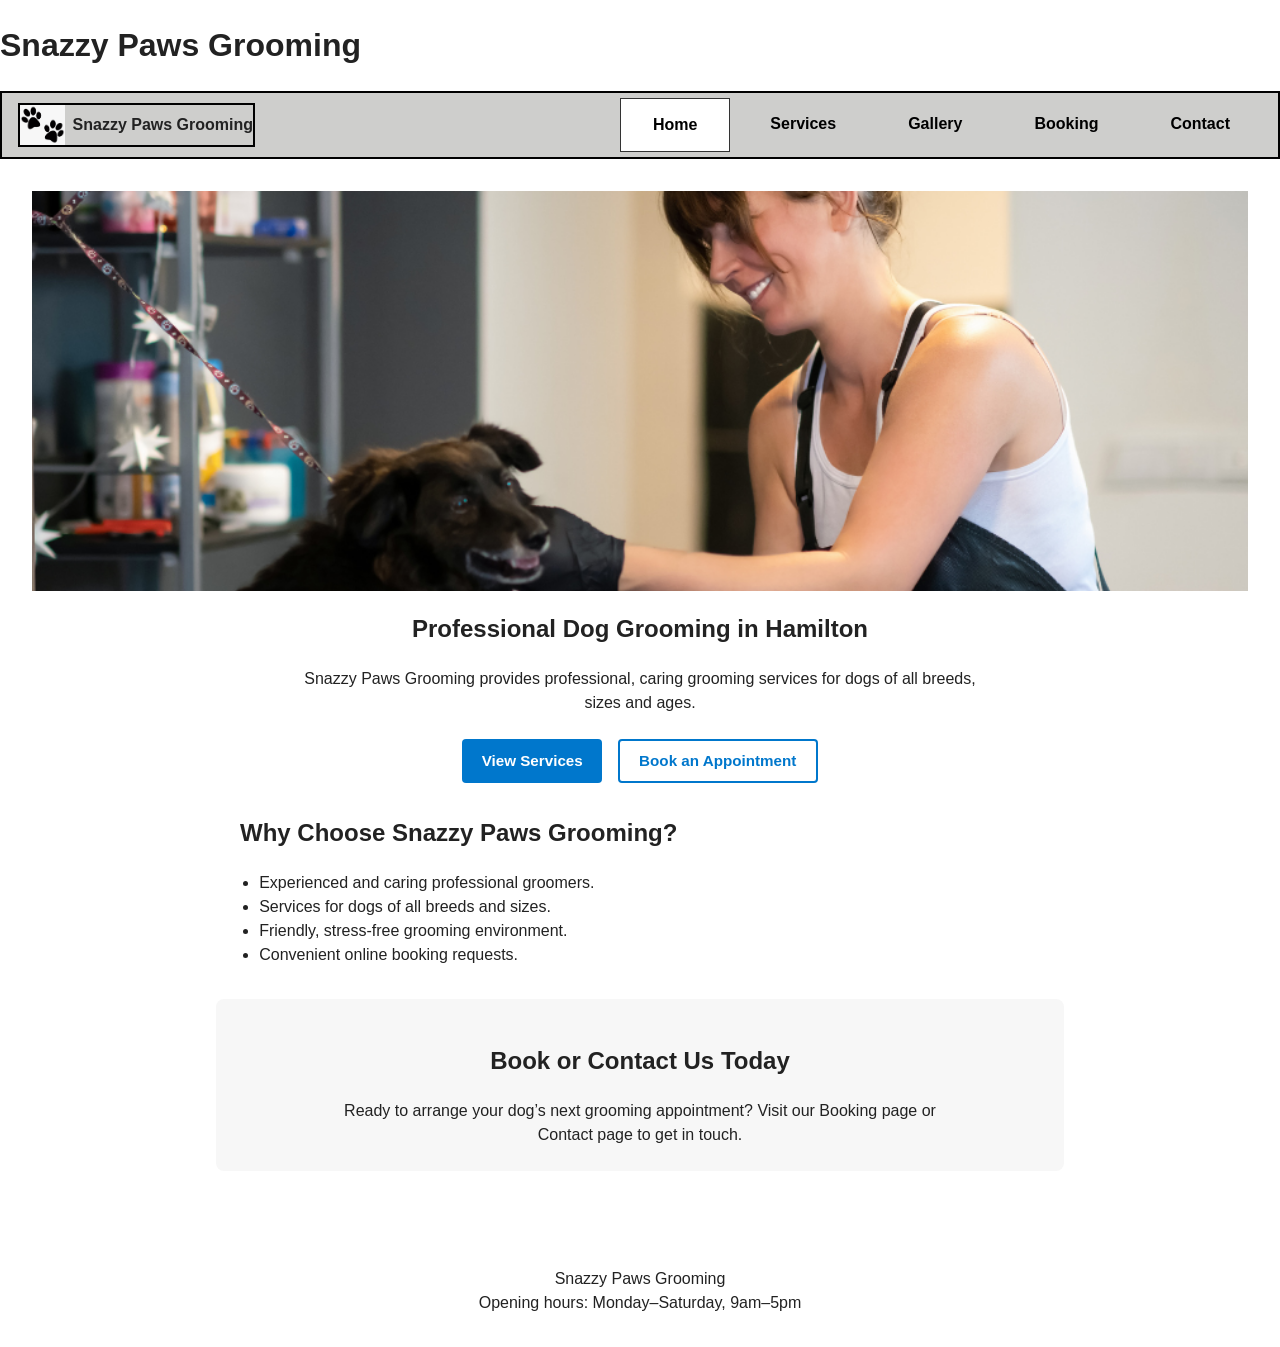
==== index.html @ 9995bc95 "Added Google Analytics script." ====
<!DOCTYPE html>
<html lang="en">
  <head>
    <meta charset="utf-8">
    <meta name="viewport" content="width=device-width, initial-scale=1.0">
    <meta name="description" content="Snazzy Paws Grooming provides professional dog grooming services, pricing, gallery examples, booking requests and contact information in Hamilton.">
    <link rel="stylesheet" href="css/styles.css">
    <title>Home | Snazzy Paws Grooming</title>
    <!-- Global site tag (gtag.js) - Google Analytics -->
      <script async="" src="https://www.googletagmanager.com/gtag/js?id=UA-122078755-1"></script>
      <script>
        window.dataLayer = window.dataLayer || [];
        function gtag(){dataLayer.push(arguments);}
        gtag('js', new Date());
        gtag('config', 'UA-122078755-1');
     </script>
  </head>

  <body>
    <div class="page-wrapper">

      <!-- Site header -->
      <header>
        <h1>Snazzy Paws Grooming</h1>
      </header>

      <!-- Main navigation used across all pages -->
      <nav class="topnav">
        <div class="nav-logo">
          <img src="images/pawprints.png" alt="Snazzy Paws Grooming logo">
          <span class="site-name">Snazzy Paws Grooming</span>
        </div>

        <div class="nav-links">
          <a href="index.html" class="active">Home</a>
          <a href="services.html">Services</a>
          <a href="gallery.html">Gallery</a>
          <a href="booking.html">Booking</a>
          <a href="contact.html">Contact</a>
        </div>
      </nav>

      <!-- Main page content -->
      <main class="main-content">

        <!-- Hero image -->
        <div class="home-hero">
          <img
            src="images/happy_dog_and_groomer.png"
            alt="A happy dog being professionally groomed at Snazzy Paws Grooming">
        </div>

        <!-- Home page introduction -->
        <section class="home-intro">
          <h2>Professional Dog Grooming in Hamilton</h2>
          <p>
            Snazzy Paws Grooming provides professional, caring grooming services
            for dogs of all breeds, sizes and ages.
          </p>

          <div class="home-buttons">
            <a href="services.html" class="primary-button">View Services</a>
            <a href="booking.html" class="secondary-button">Book an Appointment</a>
          </div>
        </section>

        <!-- Key selling points -->
        <section class="home-highlights">
          <h2>Why Choose Snazzy Paws Grooming?</h2>
          <ul>
            <li>Experienced and caring professional groomers.</li>
            <li>Services for dogs of all breeds and sizes.</li>
            <li>Friendly, stress-free grooming environment.</li>
            <li>Convenient online booking requests.</li>
          </ul>
        </section>

        <!-- Prompt users towards the next action -->
        <section class="home-contact-prompt">
          <h2>Book or Contact Us Today</h2>
          <p>
            Ready to arrange your dog’s next grooming appointment?
            Visit our Booking page or Contact page to get in touch.
          </p>
        </section>

      </main>

      <!-- Site footer -->
      <footer>
        <p>
          Snazzy Paws Grooming<br>
          Opening hours: Monday&ndash;Saturday, 9am&ndash;5pm
        </p>
      </footer>

    </div>
  </body>
</html>
---- css/styles.css ----
body{margin:0;font-family:Arial,Helvetica,sans-serif;line-height:1.5;color:#222;background-color:#fff}.page-wrapper{display:flex;flex-direction:column;min-height:100vh}.main-content{flex:1;padding:2rem}section{margin-bottom:2rem}img{max-width:100%}footer{text-align:center;padding:1rem}.booking-form input:focus,.booking-form select:focus,.booking-form textarea:focus,.contact-form input:focus,.contact-form textarea:focus,.primary-button:focus,.secondary-button:focus,.topnav a:focus{outline:3px solid #005fa3;outline-offset:2px}.topnav{display:flex;justify-content:space-between;align-items:center;flex-wrap:wrap;min-height:64px;padding:0 16px;background-color:#cececc;border:2px solid #000}.nav-logo{display:flex;align-items:center;border:2px solid #000}.nav-logo img{height:40px;width:auto;display:block}.site-name{margin-left:.5rem;font-weight:600}.nav-links{display:flex;gap:8px;flex-wrap:wrap}.topnav a{display:block;padding:14px 32px;font-size:16px;font-weight:600;color:#000;text-align:center;text-decoration:none}.topnav a:hover{background-color:#fff;color:#000}.topnav a.active{background-color:#fff;color:#000;border:1px solid #333}.primary-button,.secondary-button{display:inline-flex;align-items:center;justify-content:center;min-height:44px;padding:.7rem 1.2rem;font-size:.95rem;font-weight:600;line-height:1.2;text-decoration:none;border-radius:4px;box-sizing:border-box;cursor:pointer}.primary-button{color:#fff;background-color:#07c;border:none}.primary-button:hover{background-color:#005fa3}.secondary-button{color:#07c;background-color:#fff;border:2px solid #07c}.secondary-button:hover{background-color:#eaf4fb}.home-hero img{width:100%;max-height:400px;object-fit:cover;display:block}.home-intro{text-align:center}.home-intro p{max-width:700px;margin:.5rem auto 1.5rem auto}.home-buttons{display:flex;justify-content:center;align-items:center;gap:1rem;flex-wrap:wrap}.home-highlights{max-width:800px;margin:0 auto 2rem auto}.home-highlights ul{padding-left:1.2rem}.home-contact-prompt{max-width:800px;margin:0 auto 2rem auto;padding:1.5rem;text-align:center;background-color:#f7f7f7;border-radius:8px}.home-contact-prompt p{max-width:650px;margin:.5rem auto 0 auto}.services-cta,.services-intro{max-width:900px;margin:0 auto 2rem auto}.services-intro{text-align:center}.services-intro p{max-width:750px;margin:.5rem auto}.services-section{margin-bottom:2rem}.table-wrapper{max-width:1000px;margin:0 auto;overflow-x:auto}.services-table{width:100%;border-collapse:collapse;background-color:#fff}.services-table caption{margin-bottom:.75rem;font-size:1.1rem;font-weight:600;text-align:left}.services-table th{background-color:#f0f0f0}.services-table td,.services-table th{padding:.75rem;text-align:left;vertical-align:top;border:1px solid #333}.services-cta{padding:1.5rem;text-align:center;background-color:#f7f7f7;border-radius:8px}.services-cta .primary-button{margin-top:.5rem}.gallery-intro{max-width:850px;margin:0 auto 2rem auto;text-align:center}.gallery-intro p{max-width:700px;margin:.5rem auto}.gallery{display:grid;grid-template-columns:repeat(4,1fr);gap:1rem}.gallery-item{margin:0;overflow:hidden;background-color:#f9f9f9;border:1px solid #ddd;border-radius:8px}.gallery-item img{width:100%;height:200px;object-fit:cover;display:block}.gallery-item figcaption{padding:.75rem;font-size:.95rem;font-weight:600;text-align:center}.featured-gallery-item{border:2px solid #07c}.booking-intro{max-width:800px;margin:0 auto 2rem auto;text-align:center}.booking-intro p{max-width:700px;margin:.5rem auto}.booking-form{max-width:750px;margin:2rem auto;padding:1.5rem;background-color:#f7f7f7;border-radius:8px}.booking-form form{display:flex;flex-direction:column;gap:1rem}.booking-form fieldset{margin:0;padding:1rem;background-color:#fff;border:1px solid #ccc;border-radius:6px}.booking-form legend{padding:0 .5rem;font-weight:700}.booking-form label{font-weight:600}.booking-form input,.booking-form select,.booking-form textarea{width:100%;padding:.7rem;font-size:1rem;font-family:Arial,Helvetica,sans-serif;border:1px solid #ccc;border-radius:4px;box-sizing:border-box}.booking-form textarea{min-height:100px;resize:vertical}.booking-form .form-row{display:flex;align-items:center;gap:1rem;margin-bottom:.75rem}.booking-form .form-row label{width:160px;flex-shrink:0}.booking-form .form-row input,.booking-form .form-row select,.booking-form .form-row textarea{flex:1}.booking-form .primary-button{align-self:flex-start;margin-top:.5rem}.booking-progress{display:none;margin-top:1.5rem;padding:1rem;color:#1e4620;background-color:#e6f4ea;border-left:5px solid #2e7d32;border-radius:4px}#booking-progress:target{display:block}.contact-intro{max-width:800px;margin:0 auto 2rem auto;text-align:center}.contact-intro p{max-width:700px;margin:.5rem auto}.contact-details{max-width:850px;margin:0 auto 2rem auto;padding:1.5rem;background-color:#f7f7f7;border-radius:8px}.contact-details h2{margin-top:0}.contact-details p{margin:.5rem 0}.contact-layout{display:flex;gap:2rem;align-items:flex-start}.map{flex:1.2;min-height:450px;border:0;border-radius:8px}.contact-form{flex:1;padding:1rem;background-color:#f9f9f9;border-radius:8px}.contact-form h2{margin-bottom:1rem;text-align:center}.contact-form form{display:flex;flex-direction:column}.contact-form .form-row{display:flex;align-items:center;gap:1rem;margin-bottom:.75rem}.contact-form .form-row label{width:100px;font-weight:600;flex-shrink:0}.contact-form .form-row input,.contact-form .form-row textarea{flex:1;padding:.7rem;font-size:1rem;font-family:Arial,Helvetica,sans-serif;border:1px solid #ccc;border-radius:4px;box-sizing:border-box}.contact-form textarea{min-height:120px;resize:vertical}.form-success{display:none;margin:1.5rem 0 0 0;padding:1rem;color:#1e4620;background-color:#e6f4ea;border-left:5px solid #2e7d32;border-radius:4px}#contact-success:target{display:block}@media (max-width:900px){.gallery{grid-template-columns:repeat(2,1fr)}}@media (max-width:700px){.topnav{flex-direction:column;align-items:flex-start;padding:1rem}.nav-logo{margin-bottom:.8rem}.nav-links{width:100%;flex-direction:column}.topnav a{width:100%;padding:12px 16px;text-align:left}.booking-form .form-row,.contact-form .form-row{flex-direction:column;align-items:flex-start}.booking-form .form-row label,.contact-form .form-row label{width:100%}.booking-form .primary-button,.contact-form .primary-button{width:100%;text-align:center;align-self:stretch}.contact-layout{flex-direction:column}.contact-form{width:100%}.map{width:100%;min-height:350px}}@media (max-width:600px){.home-buttons{flex-direction:column}.primary-button,.secondary-button{width:100%;max-width:280px}.services-table td,.services-table th{padding:.5rem;font-size:.9rem}}@media (max-width:500px){.gallery{grid-template-columns:1fr}.gallery-item img{height:auto}}
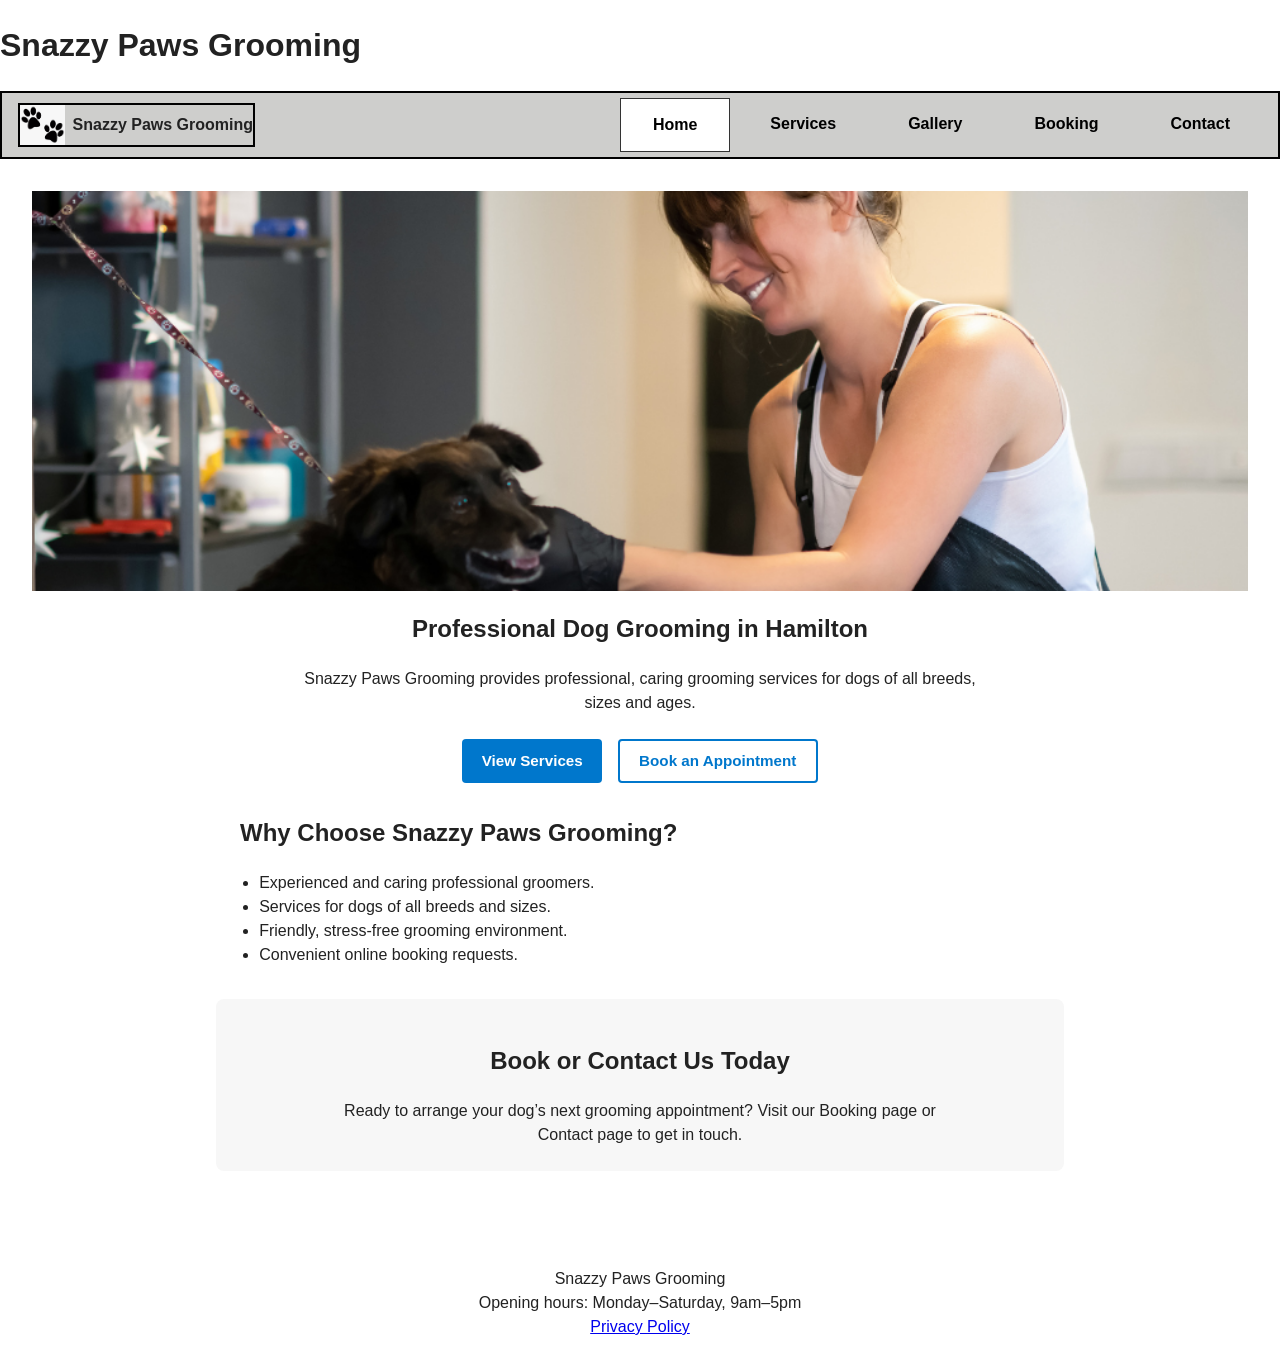
==== commit a638b8d6: "Updated BIT607 assessment 3 website" ====
--- a/index.html
+++ b/index.html
@@ -7,12 +7,12 @@
     <link rel="stylesheet" href="css/styles.css">
     <title>Home | Snazzy Paws Grooming</title>
     <!-- Global site tag (gtag.js) - Google Analytics -->
-      <script async="" src="https://www.googletagmanager.com/gtag/js?id=UA-122078755-1"></script>
+      <script async="" src="https://www.googletagmanager.com/gtag/js?id=G-J44YBCPWNL"></script>
       <script>
         window.dataLayer = window.dataLayer || [];
         function gtag(){dataLayer.push(arguments);}
         gtag('js', new Date());
-        gtag('config', 'UA-122078755-1');
+        gtag('config', 'G-J44YBCPWNL');
      </script>
   </head>
 
@@ -90,7 +90,8 @@
       <footer>
         <p>
           Snazzy Paws Grooming<br>
-          Opening hours: Monday&ndash;Saturday, 9am&ndash;5pm
+          Opening hours: Monday&ndash;Saturday, 9am&ndash;5pm<br>
+          <a href="privacy.html">Privacy Policy</a>
         </p>
       </footer>
 
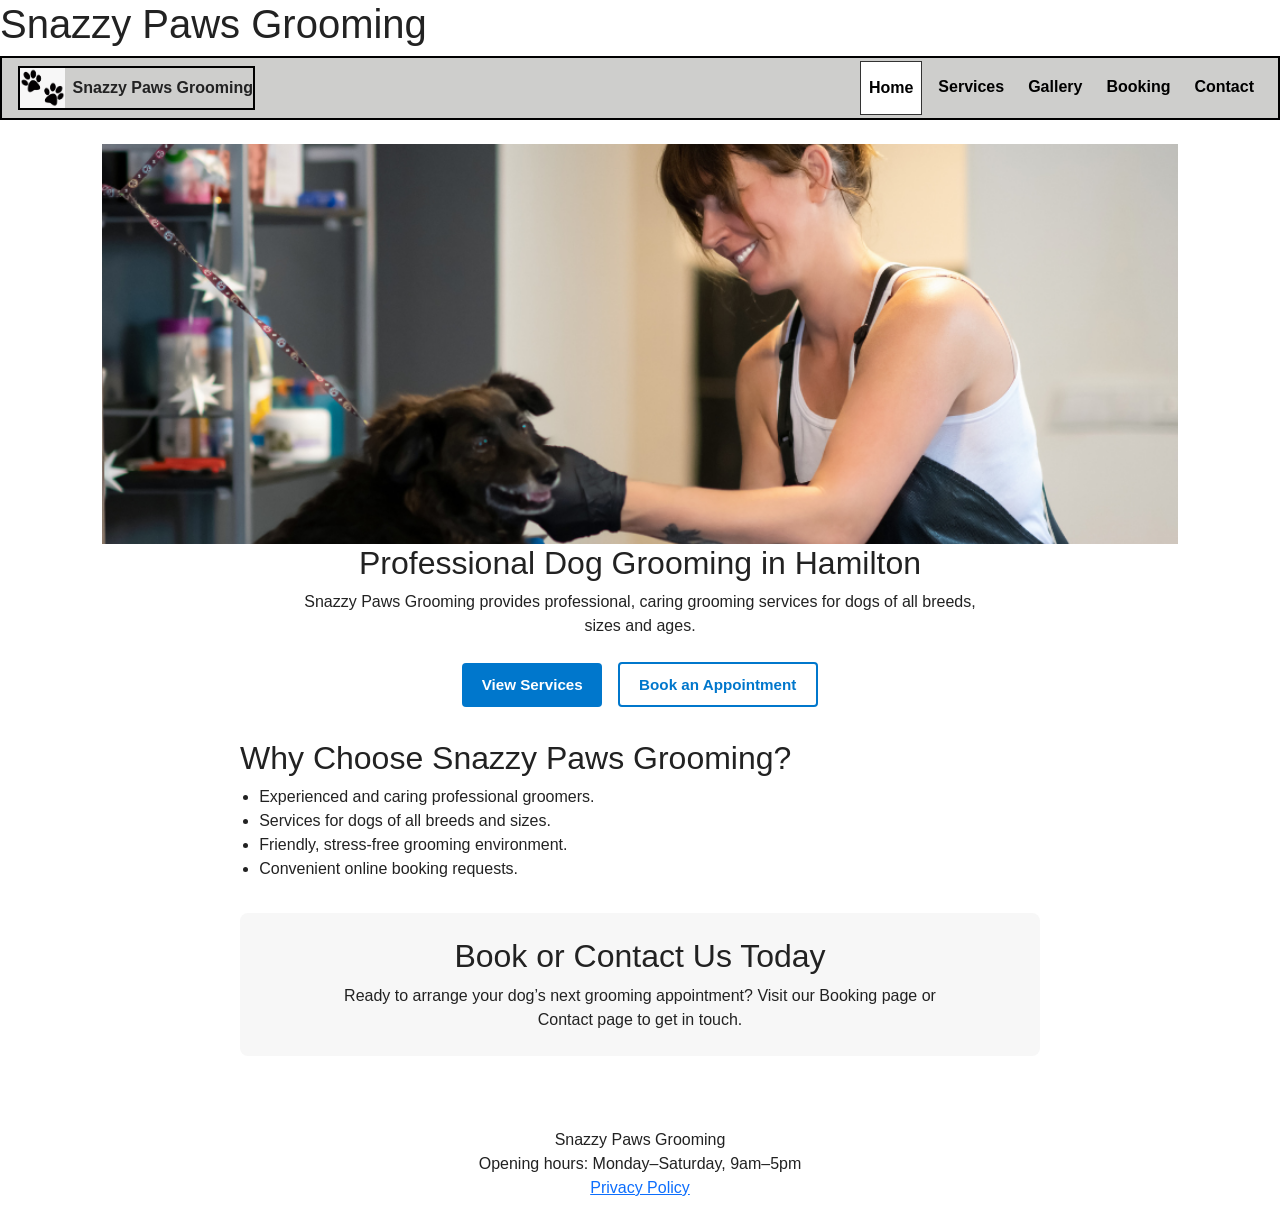
==== commit 9c720e7f: "Updated website files" ====
--- a/index.html
+++ b/index.html
@@ -1,100 +1,128 @@
 <!DOCTYPE html>
 <html lang="en">
-  <head>
+
+<head>
     <meta charset="utf-8">
     <meta name="viewport" content="width=device-width, initial-scale=1.0">
-    <meta name="description" content="Snazzy Paws Grooming provides professional dog grooming services, pricing, gallery examples, booking requests and contact information in Hamilton.">
+    <meta name="description"
+          content="Snazzy Paws Grooming provides professional dog grooming services, pricing, gallery examples, booking requests and contact information in Hamilton.">
+
+    <!-- Bootstrap CSS -->
+    <link href="https://cdn.jsdelivr.net/npm/bootstrap@5.3.3/dist/css/bootstrap.min.css"
+          rel="stylesheet">
+
+    <!-- Custom stylesheet -->
     <link rel="stylesheet" href="css/styles.css">
+
     <title>Home | Snazzy Paws Grooming</title>
-    <!-- Global site tag (gtag.js) - Google Analytics -->
-      <script async="" src="https://www.googletagmanager.com/gtag/js?id=G-J44YBCPWNL"></script>
-      <script>
-        window.dataLayer = window.dataLayer || [];
-        function gtag(){dataLayer.push(arguments);}
-        gtag('js', new Date());
-        gtag('config', 'G-J44YBCPWNL');
-     </script>
-  </head>
+</head>
 
-  <body>
+<body>
+
     <div class="page-wrapper">
 
-      <!-- Site header -->
-      <header>
-        <h1>Snazzy Paws Grooming</h1>
-      </header>
+        <!-- Site header -->
+        <header>
+            <h1>Snazzy Paws Grooming</h1>
+        </header>
 
-      <!-- Main navigation used across all pages -->
-      <nav class="topnav">
-        <div class="nav-logo">
-          <img src="images/pawprints.png" alt="Snazzy Paws Grooming logo">
-          <span class="site-name">Snazzy Paws Grooming</span>
-        </div>
+        <!-- Main navigation used across all pages -->
+        <nav class="topnav navbar navbar-expand-lg">
+            <div class="nav-logo">
+                <img src="images/pawprints.png"
+                     alt="Snazzy Paws Grooming logo">
 
-        <div class="nav-links">
-          <a href="index.html" class="active">Home</a>
-          <a href="services.html">Services</a>
-          <a href="gallery.html">Gallery</a>
-          <a href="booking.html">Booking</a>
-          <a href="contact.html">Contact</a>
-        </div>
-      </nav>
+                <span class="site-name">
+                    Snazzy Paws Grooming
+                </span>
+            </div>
 
-      <!-- Main page content -->
-      <main class="main-content">
+            <div class="nav-links navbar-nav">
+                <a href="index.html" class="nav-link active">Home</a>
+                <a href="services.html" class="nav-link">Services</a>
+                <a href="gallery.html" class="nav-link">Gallery</a>
+                <a href="booking.html" class="nav-link">Booking</a>
+                <a href="contact.html" class="nav-link">Contact</a>
+            </div>
+        </nav>
 
-        <!-- Hero image -->
-        <div class="home-hero">
-          <img
-            src="images/happy_dog_and_groomer.png"
-            alt="A happy dog being professionally groomed at Snazzy Paws Grooming">
-        </div>
+        <!-- Main page content -->
+        <main class="main-content container py-4">
 
-        <!-- Home page introduction -->
-        <section class="home-intro">
-          <h2>Professional Dog Grooming in Hamilton</h2>
-          <p>
-            Snazzy Paws Grooming provides professional, caring grooming services
-            for dogs of all breeds, sizes and ages.
-          </p>
+            <!-- Hero image -->
+            <div class="home-hero">
+                <img src="images/happy_dog_and_groomer.png"
+                     class="img-fluid"
+                     alt="A happy dog being professionally groomed at Snazzy Paws Grooming">
+            </div>
 
-          <div class="home-buttons">
-            <a href="services.html" class="primary-button">View Services</a>
-            <a href="booking.html" class="secondary-button">Book an Appointment</a>
-          </div>
-        </section>
+            <!-- Home page introduction -->
+            <section class="home-intro">
 
-        <!-- Key selling points -->
-        <section class="home-highlights">
-          <h2>Why Choose Snazzy Paws Grooming?</h2>
-          <ul>
-            <li>Experienced and caring professional groomers.</li>
-            <li>Services for dogs of all breeds and sizes.</li>
-            <li>Friendly, stress-free grooming environment.</li>
-            <li>Convenient online booking requests.</li>
-          </ul>
-        </section>
+                <h2>Professional Dog Grooming in Hamilton</h2>
 
-        <!-- Prompt users towards the next action -->
-        <section class="home-contact-prompt">
-          <h2>Book or Contact Us Today</h2>
-          <p>
-            Ready to arrange your dog’s next grooming appointment?
-            Visit our Booking page or Contact page to get in touch.
-          </p>
-        </section>
+                <p>
+                    Snazzy Paws Grooming provides professional, caring grooming services
+                    for dogs of all breeds, sizes and ages.
+                </p>
 
-      </main>
+                <div class="home-buttons d-flex flex-wrap gap-3">
 
-      <!-- Site footer -->
-      <footer>
-        <p>
-          Snazzy Paws Grooming<br>
-          Opening hours: Monday&ndash;Saturday, 9am&ndash;5pm<br>
-          <a href="privacy.html">Privacy Policy</a>
-        </p>
-      </footer>
+                    <a href="services.html"
+                       class="primary-button btn btn-primary">
+                        View Services
+                    </a>
+
+                    <a href="booking.html"
+                       class="secondary-button btn btn-secondary">
+                        Book an Appointment
+                    </a>
+
+                </div>
+
+            </section>
+
+            <!-- Key selling points -->
+            <section class="home-highlights">
+
+                <h2>Why Choose Snazzy Paws Grooming?</h2>
+
+                <ul>
+                    <li>Experienced and caring professional groomers.</li>
+                    <li>Services for dogs of all breeds and sizes.</li>
+                    <li>Friendly, stress-free grooming environment.</li>
+                    <li>Convenient online booking requests.</li>
+                </ul>
+
+            </section>
+
+            <!-- Prompt users towards the next action -->
+            <section class="home-contact-prompt">
+
+                <h2>Book or Contact Us Today</h2>
+
+                <p>
+                    Ready to arrange your dog’s next grooming appointment?
+                    Visit our Booking page or Contact page to get in touch.
+                </p>
+
+            </section>
+
+        </main>
+
+        <!-- Site footer -->
+        <footer>
+            <p>
+                Snazzy Paws Grooming<br>
+                Opening hours: Monday&ndash;Saturday, 9am&ndash;5pm<br>
+                <a href="privacy.html">Privacy Policy</a>
+            </p>
+        </footer>
 
     </div>
-  </body>
+
+    <!-- Bootstrap JavaScript -->
+    <script src="https://cdn.jsdelivr.net/npm/bootstrap@5.3.3/dist/js/bootstrap.bundle.min.js"></script>
+
+</body>
 </html>
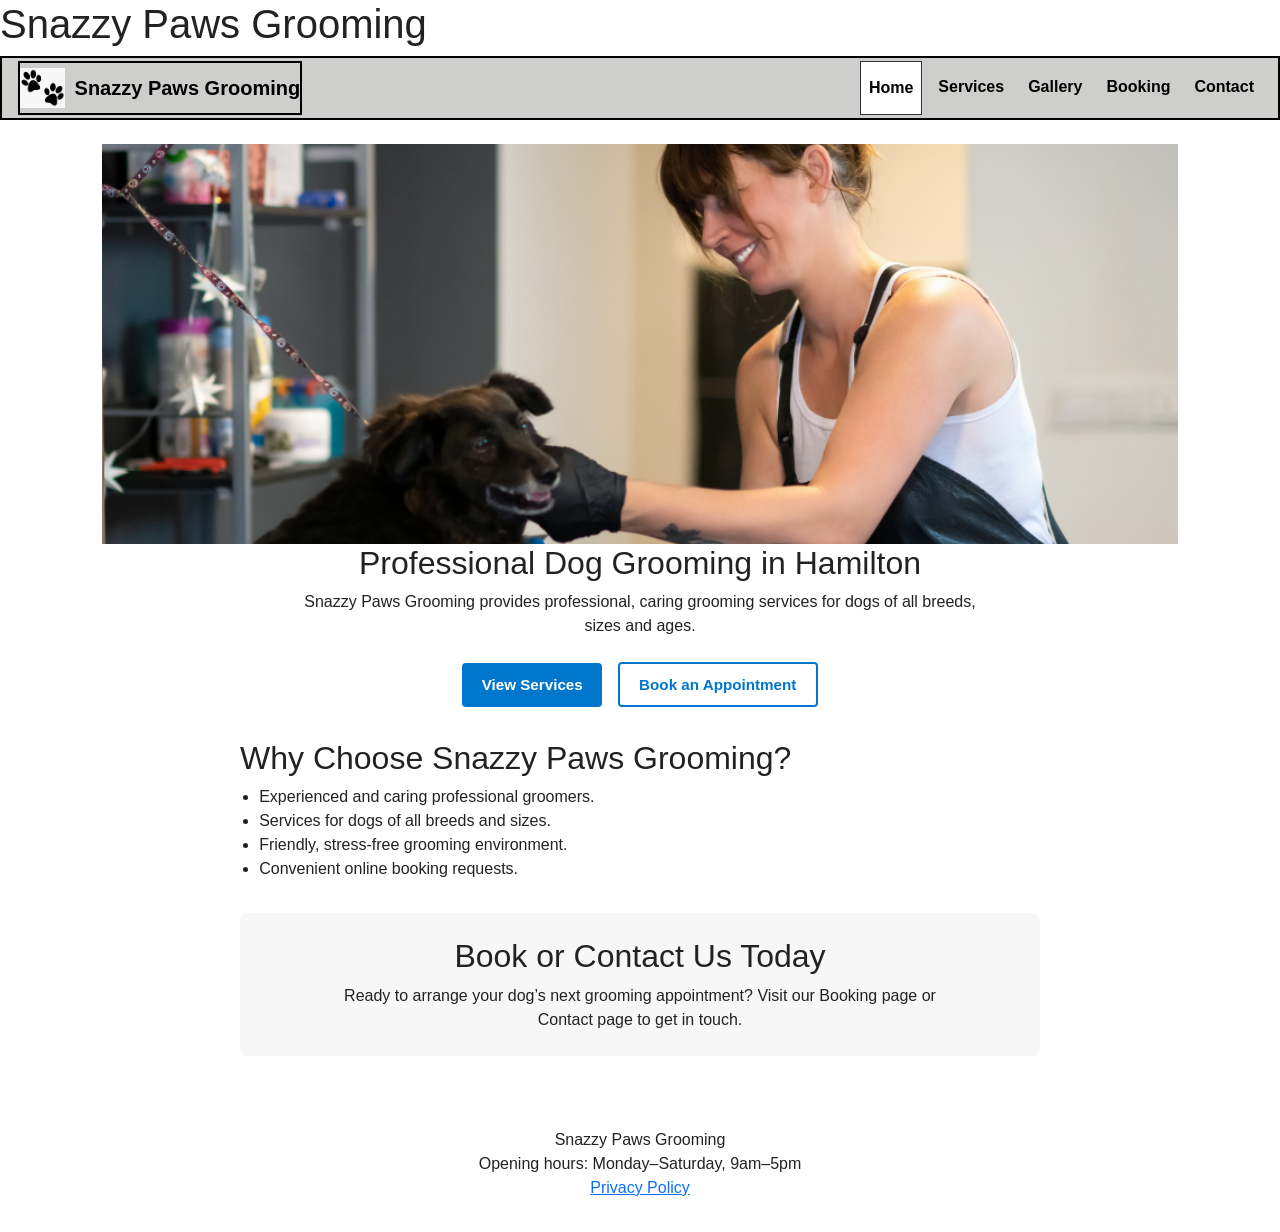
==== commit 8c89ccaa: "Reinstatement of Google Analytics scripts." ====
--- a/index.html
+++ b/index.html
@@ -15,6 +15,24 @@
     <link rel="stylesheet" href="css/styles.css">
 
     <title>Home | Snazzy Paws Grooming</title>
+
+    <!-- Google Analytics -->
+    <script async
+            src="https://www.googletagmanager.com/gtag/js?id=G-J44YBCPWNL">
+    </script>
+
+    <script>
+        window.dataLayer = window.dataLayer || [];
+
+        function gtag() {
+            dataLayer.push(arguments);
+        }
+
+        gtag('js', new Date());
+
+        gtag('config', 'G-J44YBCPWNL');
+    </script>
+
 </head>
 
 <body>
@@ -28,21 +46,33 @@
 
         <!-- Main navigation used across all pages -->
         <nav class="topnav navbar navbar-expand-lg">
-            <div class="nav-logo">
-                <img src="images/pawprints.png"
-                     alt="Snazzy Paws Grooming logo">
+            <div class="container-fluid">
 
-                <span class="site-name">
-                    Snazzy Paws Grooming
-                </span>
-            </div>
+                <a class="navbar-brand nav-logo" href="index.html">
+                    <img src="images/pawprints.png" alt="Snazzy Paws Grooming logo">
+                    <span class="site-name">Snazzy Paws Grooming</span>
+                </a>
 
-            <div class="nav-links navbar-nav">
-                <a href="index.html" class="nav-link active">Home</a>
-                <a href="services.html" class="nav-link">Services</a>
-                <a href="gallery.html" class="nav-link">Gallery</a>
-                <a href="booking.html" class="nav-link">Booking</a>
-                <a href="contact.html" class="nav-link">Contact</a>
+                <button class="navbar-toggler"
+                        type="button"
+                        data-bs-toggle="collapse"
+                        data-bs-target="#mainNavbar"
+                        aria-controls="mainNavbar"
+                        aria-expanded="false"
+                        aria-label="Toggle navigation">
+                    <span class="navbar-toggler-icon"></span>
+                </button>
+
+                <div class="collapse navbar-collapse" id="mainNavbar">
+                    <div class="nav-links navbar-nav ms-auto">
+                        <a href="index.html" class="nav-link active">Home</a>
+                        <a href="services.html" class="nav-link">Services</a>
+                        <a href="gallery.html" class="nav-link">Gallery</a>
+                        <a href="booking.html" class="nav-link">Booking</a>
+                        <a href="contact.html" class="nav-link">Contact</a>
+                    </div>
+                </div>
+
             </div>
         </nav>
 
--- a/css/styles.css
+++ b/css/styles.css
@@ -1 +1,635 @@
-body{margin:0;font-family:Arial,Helvetica,sans-serif;line-height:1.5;color:#222;background-color:#fff}.page-wrapper{display:flex;flex-direction:column;min-height:100vh}.main-content{flex:1;padding:2rem}section{margin-bottom:2rem}img{max-width:100%}footer{text-align:center;padding:1rem}.booking-form input:focus,.booking-form select:focus,.booking-form textarea:focus,.contact-form input:focus,.contact-form textarea:focus,.primary-button:focus,.secondary-button:focus,.topnav a:focus{outline:3px solid #005fa3;outline-offset:2px}.topnav{display:flex;justify-content:space-between;align-items:center;flex-wrap:wrap;min-height:64px;padding:0 16px;background-color:#cececc;border:2px solid #000}.nav-logo{display:flex;align-items:center;border:2px solid #000}.nav-logo img{height:40px;width:auto;display:block}.site-name{margin-left:.5rem;font-weight:600}.nav-links{display:flex;gap:8px;flex-wrap:wrap}.topnav a{display:block;padding:14px 32px;font-size:16px;font-weight:600;color:#000;text-align:center;text-decoration:none}.topnav a:hover{background-color:#fff;color:#000}.topnav a.active{background-color:#fff;color:#000;border:1px solid #333}.primary-button,.secondary-button{display:inline-flex;align-items:center;justify-content:center;min-height:44px;padding:.7rem 1.2rem;font-size:.95rem;font-weight:600;line-height:1.2;text-decoration:none;border-radius:4px;box-sizing:border-box;cursor:pointer}.primary-button{color:#fff;background-color:#07c;border:none}.primary-button:hover{background-color:#005fa3}.secondary-button{color:#07c;background-color:#fff;border:2px solid #07c}.secondary-button:hover{background-color:#eaf4fb}.home-hero img{width:100%;max-height:400px;object-fit:cover;display:block}.home-intro{text-align:center}.home-intro p{max-width:700px;margin:.5rem auto 1.5rem auto}.home-buttons{display:flex;justify-content:center;align-items:center;gap:1rem;flex-wrap:wrap}.home-highlights{max-width:800px;margin:0 auto 2rem auto}.home-highlights ul{padding-left:1.2rem}.home-contact-prompt{max-width:800px;margin:0 auto 2rem auto;padding:1.5rem;text-align:center;background-color:#f7f7f7;border-radius:8px}.home-contact-prompt p{max-width:650px;margin:.5rem auto 0 auto}.services-cta,.services-intro{max-width:900px;margin:0 auto 2rem auto}.services-intro{text-align:center}.services-intro p{max-width:750px;margin:.5rem auto}.services-section{margin-bottom:2rem}.table-wrapper{max-width:1000px;margin:0 auto;overflow-x:auto}.services-table{width:100%;border-collapse:collapse;background-color:#fff}.services-table caption{margin-bottom:.75rem;font-size:1.1rem;font-weight:600;text-align:left}.services-table th{background-color:#f0f0f0}.services-table td,.services-table th{padding:.75rem;text-align:left;vertical-align:top;border:1px solid #333}.services-cta{padding:1.5rem;text-align:center;background-color:#f7f7f7;border-radius:8px}.services-cta .primary-button{margin-top:.5rem}.gallery-intro{max-width:850px;margin:0 auto 2rem auto;text-align:center}.gallery-intro p{max-width:700px;margin:.5rem auto}.gallery{display:grid;grid-template-columns:repeat(4,1fr);gap:1rem}.gallery-item{margin:0;overflow:hidden;background-color:#f9f9f9;border:1px solid #ddd;border-radius:8px}.gallery-item img{width:100%;height:200px;object-fit:cover;display:block}.gallery-item figcaption{padding:.75rem;font-size:.95rem;font-weight:600;text-align:center}.featured-gallery-item{border:2px solid #07c}.booking-intro{max-width:800px;margin:0 auto 2rem auto;text-align:center}.booking-intro p{max-width:700px;margin:.5rem auto}.booking-form{max-width:750px;margin:2rem auto;padding:1.5rem;background-color:#f7f7f7;border-radius:8px}.booking-form form{display:flex;flex-direction:column;gap:1rem}.booking-form fieldset{margin:0;padding:1rem;background-color:#fff;border:1px solid #ccc;border-radius:6px}.booking-form legend{padding:0 .5rem;font-weight:700}.booking-form label{font-weight:600}.booking-form input,.booking-form select,.booking-form textarea{width:100%;padding:.7rem;font-size:1rem;font-family:Arial,Helvetica,sans-serif;border:1px solid #ccc;border-radius:4px;box-sizing:border-box}.booking-form textarea{min-height:100px;resize:vertical}.booking-form .form-row{display:flex;align-items:center;gap:1rem;margin-bottom:.75rem}.booking-form .form-row label{width:160px;flex-shrink:0}.booking-form .form-row input,.booking-form .form-row select,.booking-form .form-row textarea{flex:1}.booking-form .primary-button{align-self:flex-start;margin-top:.5rem}.booking-progress{display:none;margin-top:1.5rem;padding:1rem;color:#1e4620;background-color:#e6f4ea;border-left:5px solid #2e7d32;border-radius:4px}#booking-progress:target{display:block}.contact-intro{max-width:800px;margin:0 auto 2rem auto;text-align:center}.contact-intro p{max-width:700px;margin:.5rem auto}.contact-details{max-width:850px;margin:0 auto 2rem auto;padding:1.5rem;background-color:#f7f7f7;border-radius:8px}.contact-details h2{margin-top:0}.contact-details p{margin:.5rem 0}.contact-layout{display:flex;gap:2rem;align-items:flex-start}.map{flex:1.2;min-height:450px;border:0;border-radius:8px}.contact-form{flex:1;padding:1rem;background-color:#f9f9f9;border-radius:8px}.contact-form h2{margin-bottom:1rem;text-align:center}.contact-form form{display:flex;flex-direction:column}.contact-form .form-row{display:flex;align-items:center;gap:1rem;margin-bottom:.75rem}.contact-form .form-row label{width:100px;font-weight:600;flex-shrink:0}.contact-form .form-row input,.contact-form .form-row textarea{flex:1;padding:.7rem;font-size:1rem;font-family:Arial,Helvetica,sans-serif;border:1px solid #ccc;border-radius:4px;box-sizing:border-box}.contact-form textarea{min-height:120px;resize:vertical}.form-success{display:none;margin:1.5rem 0 0 0;padding:1rem;color:#1e4620;background-color:#e6f4ea;border-left:5px solid #2e7d32;border-radius:4px}#contact-success:target{display:block}@media (max-width:900px){.gallery{grid-template-columns:repeat(2,1fr)}}@media (max-width:700px){.topnav{flex-direction:column;align-items:flex-start;padding:1rem}.nav-logo{margin-bottom:.8rem}.nav-links{width:100%;flex-direction:column}.topnav a{width:100%;padding:12px 16px;text-align:left}.booking-form .form-row,.contact-form .form-row{flex-direction:column;align-items:flex-start}.booking-form .form-row label,.contact-form .form-row label{width:100%}.booking-form .primary-button,.contact-form .primary-button{width:100%;text-align:center;align-self:stretch}.contact-layout{flex-direction:column}.contact-form{width:100%}.map{width:100%;min-height:350px}}@media (max-width:600px){.home-buttons{flex-direction:column}.primary-button,.secondary-button{width:100%;max-width:280px}.services-table td,.services-table th{padding:.5rem;font-size:.9rem}}@media (max-width:500px){.gallery{grid-template-columns:1fr}.gallery-item img{height:auto}}+/* =========================================================
+   GLOBAL STYLES
+   Base styles used across the whole website
+   ========================================================= */
+
+body {
+    margin: 0;
+    font-family: Arial, Helvetica, sans-serif;
+    line-height: 1.5;
+    color: #222;
+    background-color: #ffffff;
+}
+
+.page-wrapper {
+    display: flex;
+    flex-direction: column;
+    min-height: 100vh;
+}
+
+.main-content {
+    flex: 1;
+    padding: 2rem;
+}
+
+section {
+    margin-bottom: 2rem;
+}
+
+img {
+    max-width: 100%;
+}
+
+footer {
+    text-align: center;
+    padding: 1rem;
+}
+
+/* Keyboard focus styles for accessibility */
+.topnav a:focus,
+.primary-button:focus,
+.secondary-button:focus,
+.contact-form input:focus,
+.contact-form textarea:focus,
+.booking-form input:focus,
+.booking-form select:focus,
+.booking-form textarea:focus {
+    outline: 3px solid #005fa3;
+    outline-offset: 2px;
+}
+
+/* =========================================================
+   HEADER AND NAVIGATION
+   Shared site branding and Bootstrap-supported navigation
+   ========================================================= */
+
+.topnav {
+    min-height: 64px;
+    padding: 0 16px;
+    background-color: rgb(206, 206, 204);
+    border: 2px solid #000;
+}
+
+    .topnav .container-fluid {
+        padding-left: 0;
+        padding-right: 0;
+    }
+
+.nav-logo {
+    display: flex;
+    align-items: center;
+    gap: 10px;
+    color: #000;
+    text-decoration: none;
+    border: 2px solid #000;
+}
+
+    .nav-logo img {
+        height: 40px;
+        width: auto;
+        display: block;
+    }
+
+.site-name {
+    font-weight: 600;
+    white-space: nowrap;
+}
+
+.nav-links {
+    display: flex;
+    gap: 8px;
+    flex-wrap: wrap;
+}
+
+.topnav .nav-links a {
+    display: block;
+    padding: 14px 32px;
+    font-size: 16px;
+    font-weight: 600;
+    color: #000;
+    text-align: center;
+    text-decoration: none;
+}
+
+.topnav a:hover {
+    background-color: #ffffff;
+    color: #000;
+}
+
+.topnav a.active {
+    background-color: #ffffff;
+    color: #000;
+    border: 1px solid #333;
+}
+
+/* Bootstrap hamburger button styling */
+.navbar-toggler {
+    border: 1px solid #333;
+}
+
+/* =========================================================
+   BUTTONS
+   Shared button styles used on links and form buttons
+   ========================================================= */
+
+.primary-button,
+.secondary-button {
+    display: inline-flex;
+    align-items: center;
+    justify-content: center;
+    min-height: 44px;
+    padding: 0.7rem 1.2rem;
+    font-size: 0.95rem;
+    font-weight: 600;
+    line-height: 1.2;
+    text-decoration: none;
+    border-radius: 4px;
+    box-sizing: border-box;
+    cursor: pointer;
+}
+
+.primary-button {
+    color: #ffffff;
+    background-color: #0077cc;
+    border: none;
+}
+
+    .primary-button:hover {
+        background-color: #005fa3;
+    }
+
+.secondary-button {
+    color: #0077cc;
+    background-color: #ffffff;
+    border: 2px solid #0077cc;
+}
+
+    .secondary-button:hover {
+        background-color: #eaf4fb;
+    }
+
+/* =========================================================
+   HOME PAGE
+   Styles used only on the home page
+   ========================================================= */
+
+.home-hero img {
+    width: 100%;
+    max-height: 400px;
+    object-fit: cover;
+    display: block;
+}
+
+.home-intro {
+    text-align: center;
+}
+
+    .home-intro p {
+        max-width: 700px;
+        margin: 0.5rem auto 1.5rem auto;
+    }
+
+.home-buttons {
+    display: flex;
+    justify-content: center;
+    align-items: center;
+    gap: 1rem;
+    flex-wrap: wrap;
+}
+
+.home-highlights {
+    max-width: 800px;
+    margin: 0 auto 2rem auto;
+}
+
+    .home-highlights ul {
+        padding-left: 1.2rem;
+    }
+
+.home-contact-prompt {
+    max-width: 800px;
+    margin: 0 auto 2rem auto;
+    padding: 1.5rem;
+    text-align: center;
+    background-color: #f7f7f7;
+    border-radius: 8px;
+}
+
+    .home-contact-prompt p {
+        max-width: 650px;
+        margin: 0.5rem auto 0 auto;
+    }
+
+/* =========================================================
+   SERVICES PAGE
+   Intro, table, and call-to-action
+   ========================================================= */
+
+.services-intro,
+.services-cta {
+    max-width: 900px;
+    margin: 0 auto 2rem auto;
+}
+
+.services-intro {
+    text-align: center;
+}
+
+    .services-intro p {
+        max-width: 750px;
+        margin: 0.5rem auto;
+    }
+
+.services-section {
+    margin-bottom: 2rem;
+}
+
+.table-wrapper {
+    max-width: 1000px;
+    margin: 0 auto;
+    overflow-x: auto;
+}
+
+.services-table {
+    width: 100%;
+    border-collapse: collapse;
+    background-color: #ffffff;
+}
+
+    .services-table caption {
+        margin-bottom: 0.75rem;
+        font-size: 1.1rem;
+        font-weight: 600;
+        text-align: left;
+    }
+
+    .services-table th {
+        background-color: #f0f0f0;
+    }
+
+    .services-table th,
+    .services-table td {
+        padding: 0.75rem;
+        text-align: left;
+        vertical-align: top;
+        border: 1px solid #333;
+    }
+
+.services-cta {
+    padding: 1.5rem;
+    text-align: center;
+    background-color: #f7f7f7;
+    border-radius: 8px;
+}
+
+    .services-cta .primary-button {
+        margin-top: 0.5rem;
+    }
+
+/* =========================================================
+   GALLERY PAGE
+   Responsive image grid with captions
+   ========================================================= */
+
+.gallery-intro {
+    max-width: 850px;
+    margin: 0 auto 2rem auto;
+    text-align: center;
+}
+
+    .gallery-intro p {
+        max-width: 700px;
+        margin: 0.5rem auto;
+    }
+
+.gallery {
+    display: grid;
+    grid-template-columns: repeat(4, 1fr);
+    gap: 1rem;
+}
+
+.gallery-item {
+    margin: 0;
+    overflow: hidden;
+    background-color: #f9f9f9;
+    border: 1px solid #ddd;
+    border-radius: 8px;
+}
+
+    .gallery-item img {
+        width: 100%;
+        height: 200px;
+        object-fit: cover;
+        display: block;
+    }
+
+    .gallery-item figcaption {
+        padding: 0.75rem;
+        font-size: 0.95rem;
+        font-weight: 600;
+        text-align: center;
+    }
+
+.featured-gallery-item {
+    border: 2px solid #0077cc;
+}
+
+/* =========================================================
+   BOOKING PAGE
+   Booking form layout and confirmation message
+   ========================================================= */
+
+.booking-intro {
+    max-width: 800px;
+    margin: 0 auto 2rem auto;
+    text-align: center;
+}
+
+    .booking-intro p {
+        max-width: 700px;
+        margin: 0.5rem auto;
+    }
+
+.booking-form {
+    max-width: 750px;
+    margin: 2rem auto;
+    padding: 1.5rem;
+    background-color: #f7f7f7;
+    border-radius: 8px;
+}
+
+    .booking-form form {
+        display: flex;
+        flex-direction: column;
+        gap: 1rem;
+    }
+
+    .booking-form fieldset {
+        margin: 0;
+        padding: 1rem;
+        background-color: #ffffff;
+        border: 1px solid #ccc;
+        border-radius: 6px;
+    }
+
+    .booking-form legend {
+        padding: 0 0.5rem;
+        font-weight: 700;
+    }
+
+    .booking-form label {
+        font-weight: 600;
+    }
+
+    .booking-form input,
+    .booking-form select,
+    .booking-form textarea {
+        width: 100%;
+        padding: 0.7rem;
+        font-size: 1rem;
+        font-family: Arial, Helvetica, sans-serif;
+        border: 1px solid #ccc;
+        border-radius: 4px;
+        box-sizing: border-box;
+    }
+
+    .booking-form textarea {
+        min-height: 100px;
+        resize: vertical;
+    }
+
+    .booking-form .form-row {
+        display: flex;
+        align-items: center;
+        gap: 1rem;
+        margin-bottom: 0.75rem;
+    }
+
+        .booking-form .form-row label {
+            width: 160px;
+            flex-shrink: 0;
+        }
+
+        .booking-form .form-row input,
+        .booking-form .form-row select,
+        .booking-form .form-row textarea {
+            flex: 1;
+        }
+
+    .booking-form .primary-button {
+        align-self: flex-start;
+        margin-top: 0.5rem;
+    }
+
+.booking-progress {
+    display: none;
+    margin-top: 1.5rem;
+    padding: 1rem;
+    color: #1e4620;
+    background-color: #e6f4ea;
+    border-left: 5px solid #2e7d32;
+    border-radius: 4px;
+}
+
+#booking-progress:target {
+    display: block;
+}
+
+/* =========================================================
+   CONTACT PAGE
+   Contact details, map, and contact form
+   ========================================================= */
+
+.contact-intro {
+    max-width: 800px;
+    margin: 0 auto 2rem auto;
+    text-align: center;
+}
+
+    .contact-intro p {
+        max-width: 700px;
+        margin: 0.5rem auto;
+    }
+
+.contact-details {
+    max-width: 850px;
+    margin: 0 auto 2rem auto;
+    padding: 1.5rem;
+    background-color: #f7f7f7;
+    border-radius: 8px;
+}
+
+    .contact-details h2 {
+        margin-top: 0;
+    }
+
+    .contact-details p {
+        margin: 0.5rem 0;
+    }
+
+.contact-layout {
+    display: flex;
+    gap: 2rem;
+    align-items: flex-start;
+}
+
+.map {
+    flex: 1.2;
+    min-height: 450px;
+    border: 0;
+    border-radius: 8px;
+}
+
+.contact-form {
+    flex: 1;
+    padding: 1rem;
+    background-color: #f9f9f9;
+    border-radius: 8px;
+}
+
+    .contact-form h2 {
+        margin-bottom: 1rem;
+        text-align: center;
+    }
+
+    .contact-form form {
+        display: flex;
+        flex-direction: column;
+    }
+
+    .contact-form .form-row {
+        display: flex;
+        align-items: center;
+        gap: 1rem;
+        margin-bottom: 0.75rem;
+    }
+
+        .contact-form .form-row label {
+            width: 100px;
+            font-weight: 600;
+            flex-shrink: 0;
+        }
+
+        .contact-form .form-row input,
+        .contact-form .form-row textarea {
+            flex: 1;
+            padding: 0.7rem;
+            font-size: 1rem;
+            font-family: Arial, Helvetica, sans-serif;
+            border: 1px solid #ccc;
+            border-radius: 4px;
+            box-sizing: border-box;
+        }
+
+    .contact-form textarea {
+        min-height: 120px;
+        resize: vertical;
+    }
+
+.form-success {
+    display: none;
+    margin: 1.5rem 0 0 0;
+    padding: 1rem;
+    color: #1e4620;
+    background-color: #e6f4ea;
+    border-left: 5px solid #2e7d32;
+    border-radius: 4px;
+}
+
+#contact-success:target {
+    display: block;
+}
+
+/* =========================================================
+   RESPONSIVE DESIGN
+   Layout adjustments for smaller screens
+   ========================================================= */
+
+@media (max-width: 900px) {
+    .gallery {
+        grid-template-columns: repeat(2, 1fr);
+    }
+}
+
+@media (max-width: 700px) {
+    .booking-form .form-row,
+    .contact-form .form-row {
+        flex-direction: column;
+        align-items: flex-start;
+    }
+
+        .booking-form .form-row label,
+        .contact-form .form-row label {
+            width: 100%;
+        }
+
+    .booking-form .primary-button,
+    .contact-form .primary-button {
+        width: 100%;
+        text-align: center;
+        align-self: stretch;
+    }
+
+    .contact-layout {
+        flex-direction: column;
+    }
+
+    .contact-form {
+        width: 100%;
+    }
+
+    .map {
+        width: 100%;
+        min-height: 350px;
+    }
+}
+
+@media (max-width: 600px) {
+    .home-buttons {
+        flex-direction: column;
+    }
+
+    .primary-button,
+    .secondary-button {
+        width: 100%;
+        max-width: 280px;
+    }
+
+    .services-table th,
+    .services-table td {
+        padding: 0.5rem;
+        font-size: 0.9rem;
+    }
+}
+
+@media (max-width: 500px) {
+    .gallery {
+        grid-template-columns: 1fr;
+    }
+
+    .gallery-item img {
+        height: auto;
+    }
+}
+
+/* =========================================================
+   BOOTSTRAP MOBILE NAVIGATION OVERRIDES
+   Ensures Bootstrap controls the hamburger menu on smaller screens
+   ========================================================= */
+
+@media (max-width: 991.98px) {
+    .topnav .container-fluid {
+        flex-wrap: wrap;
+    }
+
+    .navbar-collapse.collapse:not(.show) {
+        display: none !important;
+    }
+
+    .navbar-collapse.collapse.show {
+        display: block !important;
+        width: 100%;
+    }
+
+    .topnav .nav-links {
+        width: 100%;
+        gap: 0;
+    }
+
+        .topnav .nav-links a {
+            display: block;
+            width: 100%;
+            padding: 12px 16px;
+            text-align: left;
+        }
+}
